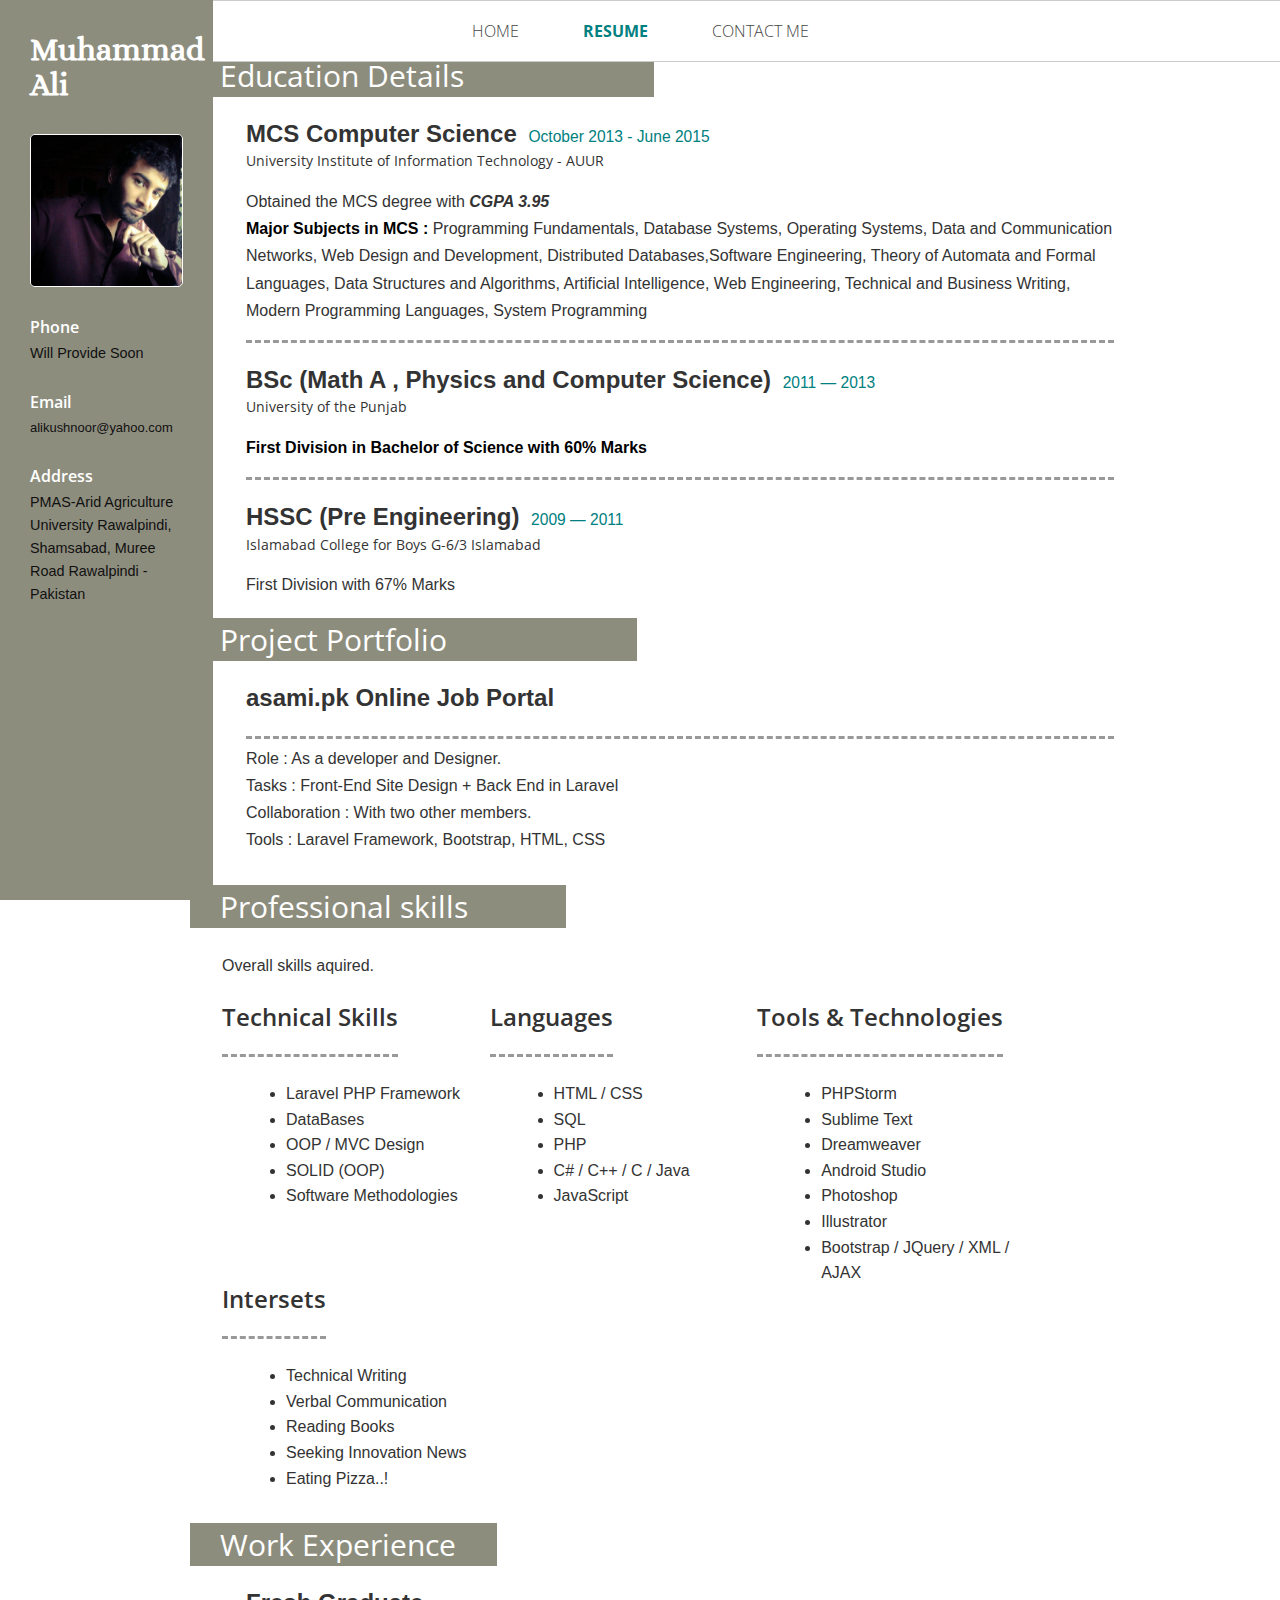
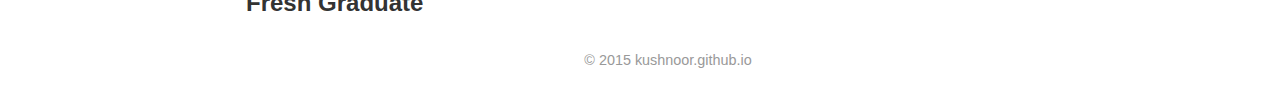
==== resume.html @ 805089d7 "Page Completed" ====
<!DOCTYPE html>
<html lang="en">
<head>
	<meta charset="utf-8">
	<meta name="viewport"    content="width=device-width, initial-scale=1.0">
	<meta name="description" content="Personal portfolio site">
	<meta name="author"      content="Ali Malik Kushnoor">

	<link rel="shortcut icon" href="favicon.ico" type="image/x-icon">
	<link rel="icon" href="favicon.ico" type="image/x-icon">
	
	<title>Kushnoor | Resume </title>

	<link rel="shortcut icon" href="assets/images/gt_favicon.png">
	
	<!-- Bootstrap -->
	<link href="css/bootstrap3.min.css" rel="stylesheet">
	<!-- Icons -->
	<link href="css/font-awesome.min.css" rel="stylesheet">
	<!-- Fonts -->
	<link rel="stylesheet" href="http://fonts.googleapis.com/css?family=Alice|Open+Sans:400,300,700">
	<!-- Custom styles -->
	<link rel="stylesheet" href="css/styles.css">

	<link href="css/dashboard.css" rel="stylesheet">

	<link href="css/cv.css" rel="stylesheet"/>


	<!--[if lt IE 9]> <script src="js/html5shiv.js"></script> <![endif]-->
</head>
<body class="home">

<header id="header">

	<nav class="navbar navbar-default navbar-sticky">
		<div class="container-fluid">
			
			<div class="navbar-header">
				<button type="button" class="navbar-toggle" data-toggle="collapse" data-target="#bs-example-navbar-collapse-1"> <span class="sr-only">Toggle navigation</span> <span class="icon-bar"></span> <span class="icon-bar"></span> <span class="icon-bar"></span> </button>
			</div>
			
			<div class="navbar-collapse collapse">
				
				<ul class="nav navbar-nav">
					<li><a href="index.html">Home</a></li>
					<li class="active"><a href="resume.html">Resume</a></li>
					<li><a href="mailto:alikushnoor@yahoo.com">Contact Me</a></li>
				</ul>
			
			</div><!--/.nav-collapse -->			
		</div>	
	</nav>
</header>

<main id="main">

	<div class="container">

		<div class="row resumetop">

			<!-- cv content -->
			<div class="col-sm-3 col-md-2 sidebar">
			<div class="sidebar_top">
				<h1>Muhammad Ali</h1> 
				<img src="images/alied.jpeg" alt=""/>
			</div>
			<div class="details">
				<h3>Phone</h3>
				<p> Will Provide Soon </p>  	 
				<h3>Email</h3>
				<p><a href="mailto:alikushnoor@yahoo.com">alikushnoor@yahoo.com</a></p>
				<address>
				<h3>Address</h3>
				<p>PMAS-Arid Agriculture University Rawalpindi, Shamsabad, Muree Road Rawalpindi - Pakistan</p>
				</address>
			</div>
			<div class="clearfix"></div>
		</div>
		
			<div class="col-sm-9 col-sm-offset-3 col-md-10 col-md-offset-1 main">
				 <div class="content">
				 
					<div class="education">
						 <h3 class="clr1">Education Details</h3>
						 <div class="education_details">
							 <h4>MCS Computer Science <span>October 2013 - June 2015 </span></h4>
							 <h6>University Institute of Information Technology - AUUR</h6>
							 <p><span>Obtained the MCS degree with <span id="gpa">CGPA 3.95</span></span></p>
							 <p class="cmpny1"><span>Major Subjects in MCS :</span> 
							 Programming Fundamentals, Database Systems, Operating Systems, Data and Communication Networks, Web Design and Development, Distributed Databases,Software Engineering, Theory of Automata and Formal Languages, Data Structures and Algorithms, Artificial Intelligence, Web Engineering, Technical and Business Writing, Modern Programming Languages, System Programming</p>
						 </div>
						 <div class="education_details">
							 <h4>BSc (Math A , Physics and Computer Science) <span>2011 — 2013</span></h4>
							 <h6>University of the Punjab</h6>
							 <p class="cmpny1"><span>First Division in Bachelor of Science with 60% Marks</span></p>
						 </div>
						 <div class="education_details">
							 <h4>HSSC (Pre Engineering) <span>2009 — 2011</span></h4>
							 <h6>Islamabad College for Boys G-6/3 Islamabad</h6>
							 <p><span>First Division with 67% Marks</span></p>
						 </div>
					 </div>

					<div class="education">
						<h3 class="clr1">Project Portfolio</h3>
						<div class="education_details">
							<h4 class="cmpny1">asami.pk Online Job Portal</h4>
								<p>Role : As a developer and Designer.</p>
								<p>Tasks : Front-End Site Design + Back End in Laravel</p>
								<p>Collaboration : With two other members.</p>
							 	<p>Tools : Laravel Framework, Bootstrap, HTML, CSS</p>
						</div>
					</div>

					 <div class="skills">
						 <h3 class="clr1">Professional skills</h3>
						 <div class="skill_info">
						 <p>Overall skills aquired.</p>
						 </div>
						 <div class="skill_list">
							 <div class="skill1">
								 <h4 class="cmpny1">Technical Skills</h4>
								 <ul>			 
									<li>Laravel PHP Framework</li>
									<li>DataBases</li>
									<li>OOP / MVC Design</li>
									<li>SOLID (OOP)</li>
									<li>Software Methodologies</li>
								 </ul>
							 </div>
							 <div class="skill1">
								 <h4 class="cmpny1">Languages</h4>
								 <ul>					 
									<li>HTML / CSS</li>
									<li>SQL</li>
									<li>PHP</li>
									<li>C# / C++ / C / Java</li>
									<li>JavaScript</li>
								 </ul>
							 </div>
							 <div class="skill1">
								 <h4 class="cmpny1">Tools &amp; Technologies</h4>
								 <ul>				 
									<li>PHPStorm</li>
									<li>Sublime Text</li>
									<li>Dreamweaver</li>
									<li>Android Studio</li>
									<li>Photoshop</li>
									<li>Illustrator</li>
									<li>Bootstrap / JQuery / XML / AJAX</li>

								 </ul>
							 </div>
							 <div class="skill1">
								 <h4 class="cmpny1">Intersets</h4>
								 <ul>					 
									<li>Technical Writing</li>
									<li>Verbal Communication</li>
									<li>Reading Books</li>
									<li>Seeking Innovation News</li>
									<li>Eating Pizza..!</li
								 </ul>
							 </div>
							 <div class="clearfix"></div>
						 </div>
					 </div>

					<div class="company">
						<h3 class="clr1">Work Experience</h3>
						<div class="company_details">
						 <h4>Fresh Graduate</h4>
						 <!-- <div class="company_details">
						 <h4>Comming Soon <span>Present</span></h4>
						 <h6>PHP Developer</h6>
						 <p class="cmpny1"> Duis quis nibh leo</p>
							</div> -->
						</div>
					</div>

					 <div class="text-center copywrite">
						 <p>© 2015 kushnoor.github.io </p>
					 </div>
				 </div>
			</div>
			<!-- cv content -->
		</div>
	</div>	<!-- /container -->
	
</main>

<script src="js/jquery.min.js"></script>
<script src="js/bootstrap3.min.js"></script>
<script src="js/template.js"></script>
</body>
</html>
---- css/styles.css ----
html {
  font-size: 100%;
}
body {
  font-size: 15px;
  font-size: 0.9375rem;
  font-family: "Open sans", Helvetica, Arial, sans-serif;
  color: #666666;
  padding: 0;
}
.topspace {
  margin-top: 40px;
}
.resumetop{
  margin-top:-80px;
}
/*********************************************************************


                            Navigation in header


**********************************************************************/
.navbar {
  border-width: 1px 0;
  -webkit-border-radius: 0;
  -webkit-background-clip: padding-box;
  -moz-border-radius: 0;
  -moz-background-clip: padding;
  border-radius: 0;
  background-clip: padding-box;
  width: 100%;
}
.navbar.stick {
  position: fixed;
  top: 0;
  left: 0;
  opacity: .85;
}
.navbar-collapse {
  -webkit-border-radius: 0;
  -webkit-background-clip: padding-box;
  -moz-border-radius: 0;
  -moz-background-clip: padding;
  border-radius: 0;
  background-clip: padding-box;
  font-family: "Open sans", Helvetica, Arial, sans-serif;
  font-weight: 300;
  text-transform: uppercase;
}
.navbar-collapse .navbar-nav {
  float: none;
  margin: 0 auto;
  text-align: center;
}
.navbar-collapse .navbar-nav > li {
  float: none;
  display: inline-block;
}
.navbar-collapse .navbar-nav > li > a {
  padding: 20px 30px;
}
.dropdown ul.dropdown-menu {
  top: 85%;
  text-align: left;
}
.dropdown ul.dropdown-menu > li > a {
  padding: 5px 30px;
}
.navbar-default {
  background-color: #ffffff;
  border-color: #cccccc;
}
.navbar-default .navbar-nav > li > a {
  color: #454545;
}
.navbar-default .navbar-nav > li > a:hover,
.navbar-default .navbar-nav > li > a:focus {
  color: #000000;
  background-color: #ffffff;
}
/*changed here nav color of active*/
.navbar-default .navbar-nav > .active > a,
.navbar-default .navbar-nav > .active > a:hover,
.navbar-default .navbar-nav > .active > a:focus {
  color: #008080;
  font-weight: bold;
  background-color: #ffffff;
}
.navbar-default .dropdown ul.dropdown-menu > li > a {
  color: #454545;
}
.navbar-default .dropdown ul.dropdown-menu > li > a:hover {
  background-color: #eeeeee;
  color: #000000;
}
.navbar-default .navbar-toggle {
  border-color: #666666;
}
.navbar-default .navbar-toggle:hover,
.navbar-default .navbar-toggle:focus {
  background-color: #ffffff;
}
.navbar-default .navbar-toggle .icon-bar {
  background-color: #333333;
}
.navbar-default .navbar-collapse,
.navbar-default .navbar-form {
  border-color: #cccccc;
}
.navbar-default .navbar-nav > .open > a,
.navbar-default .navbar-nav > .open > a:hover,
.navbar-default .navbar-nav > .open > a:focus {
  background-color: #ffffff;
  color: #000000;
}
/****************************************************************************************


                                     Sidebar special Nav


*****************************************************************************************/
.nav-side {
  font-size: 24px;
  font-size: 1.5rem;
  font-weight: 300;
  margin-top: -0.37em;
}
.nav-side > li > a {
  padding-top: 5px;
  padding-bottom: 5px;
  color: #f392b4;
}
.nav-side > li > a:hover {
  color: #bd1550;
  background: none;
}
.nav-side > li.active > a {
  color: #bd1550;
}
/*********************************************************************


                                TYPOGRAPHY


**********************************************************************/
p {
  line-height: 1.6em;
  margin: 0 0 30px 0;
}
ul,
ol {
  line-height: 1.6em;
  margin: 0 0 30px 0;
}
blockquote {
  padding: 10px 20px;
  margin: 0 0 30px;
  border-left: 5px solid #eee;
}
h1,
h2,
h3,
h4,
h5,
h6,
.h1,
.h2,
.h3,
.h4,
.h5,
.h6 {
  font-family: "Open sans", Helvetica, Arial, sans-serif;
  font-weight: 400;
  color: #333333;
}
h1 {
  font-size: 40px;
  font-size: 2.5rem;
}
h2 {
  font-size: 36px;
  font-size: 2.25rem;
}
h3 {
  font-size: 30px;
  font-size: 1.875rem;
}
h4 {
  font-size: 24px;
  font-size: 1.5rem;
}
h5 {
  font-size: 20px;
  font-size: 1.25rem;
}
a {
  color: #bd1550;
}
a:hover {
  color: #e93675;
}
.lead {
  font-weight: 300;
  font-size: 21px;
  font-size: 1.3125rem;
  color: #008080;
}
.text-msg {
  line-height: 1.7em;
  color: #b3b3b3;
  font-weight: 300;
  text-transform: capitalize;
  margin-top: -0.23em;
}
.size-auto,
.size-full,
.size-large,
.size-medium,
.size-thumbnail {
  max-width: 100%;
  height: auto;
}
/*********************************************************************


                                HEADER


**********************************************************************/
#head {
  background: #f4f4f4 url(../images/bg_head.jpg) repeat scroll top center;
  background-size: cover;
  color: #7C7C7C;
  padding: 30px 0 35px 0;
}
#head img.img-circle {
  display: block;
  width: 140px;
  height: 140px;
  overflow: hidden;
  border: 9px solid rgba(255, 255, 255, 0.2);
  margin: 0 auto;
}
#head .title {
  font-family: Alice, Georgia, serif;
  font-size: 49px;
  font-size: 3.0625rem;
  color: #1b242f;
}
#head .title a {
  text-decoration: none;
  color: #333333;
}
#head .tagline {
  display: block;
  font-size: 14px;
  font-size: 0.875rem;
  line-height: 1.2em;
  color: #111111;
  margin: 5px 0 0;
}
#head .tagline b {
  font-weight: normal;
}
#head .tagline a {
  color: #5E5E5E;
}
.home #head {
  padding: 90px 0;
}
.home #head .title {
  font-size: 49px;
  font-size: 3.0625rem;
}
.home #head .tagline {
  font-size: 16px;
  font-size: 1rem;
  margin: 15px 0 0;
}
/*********************************************************************


                                CONTENT


**********************************************************************/
img {
  max-width: 100%;
}
.btn {
  font-size: 12px;
  font-size: 0.75rem;
  text-decoration: none;
  text-transform: uppercase;
  font-family: "Helvetica Neue", Helvetica, Arial, sans-serif;
  color: #333;
  -webkit-border-radius: 0px;
  -webkit-background-clip: padding-box;
  -moz-border-radius: 0px;
  -moz-background-clip: padding;
  border-radius: 0px;
  background-clip: padding-box;
  -webkit-transition-property: all;
  -moz-transition-property: all;
  -o-transition-property: all;
  -ms-transition-property: all;
  transition-property: all;
  -webkit-transition-duration: 0.2s;
  -moz-transition-duration: 0.2s;
  -o-transition-duration: 0.2s;
  transition-duration: 0.2s;
  border: 0 none;
  padding: 12px 35px;
  text-shadow: 0 1px 0px #780d33;
}
.btn-primary {
  color: #fff;
  background-color: #bd1550;
}
.btn-primary:hover,
.btn-primary:focus,
.btn-primary:active,
.btn-primary.active {
  color: #fff;
  background-color: #e61f65;
}
.btn-action {
  font-weight: bold;
  background: transparent!important;
  border: 1px solid #333;
  text-shadow: none;
}
.btn-action:hover,
.btn-action:focus,
.btn-action:active,
.btn-action.active {
  color: #bd1550;
  border-color: #bd1550;
}
.btn-lg {
  padding: 15px 60px;
  font-size: 12px;
  line-height: 1.33;
  font-weight: bold;
}
.panel-cta {
  box-shadow: 0 0 0 1px #e1e1e1, 0 0 0 3px #fff, 0 0 0 4px #e1e1e1;
  background: #f3f3f3;
  -webkit-border-radius: 0;
  -webkit-background-clip: padding-box;
  -moz-border-radius: 0;
  -moz-background-clip: padding;
  border-radius: 0;
  background-clip: padding-box;
}
.panel-cta p,
.panel-cta h3,
.panel-cta h4,
.panel-cta h5,
.panel-cta h6 {
  margin: 0;
}
.panel-cta .panel-body {
  padding: 35px;
}
/* Section - Featured */
.featured {
  font-size: 13px;
  font-size: 0.8125rem;
}
.featured h3 {
  font-weight: bold;
  font-family: "Helvetica Neue", Helvetica, Arial, sans-serif;
  font-size: 24px;
  font-size: 1.5rem;
  text-transform: uppercase;
  line-height: 1.4em;
  vertical-align: middle;
  margin: 0 0 25px 0;
}

.service .img {
  display: block;
  width: 100%;
  overflow: hidden;
  height: 180px;
  /*margin: 0 0 20px;*/
  position: relative;
  margin-left: 15%;
  margin-top: -15px;
}

/* Section - Recent works */
.thumbnails {
  padding: 0;
}
.thumbnails li {
  margin-bottom: 30px;
}
.thumbnails .details {
  display: block;
  text-align: center;
  font-size: 12px;
  font-size: 0.75rem;
}

.thumbnails .details > span {
  color: #008080;
}

.thumbnail {
  display: block;
  -webkit-border-radius: 0;
  -webkit-background-clip: padding-box;
  -moz-border-radius: 0;
  -moz-background-clip: padding;
  border-radius: 0;
  background-clip: padding-box;
  border: 0 none;
  margin-bottom: 10px;
  padding: 0;
  text-align: center;
  text-decoration: none;
  color: #333;
}
.thumbnail .img {
  display: block;
  width: 100%;
  overflow: hidden;
  height: 180px;
  margin: 0 0 20px;
  position: relative;
}
.thumbnail .title {
  text-transform: uppercase;
  margin: 0 2em;
  display: block;
  text-indent: 0;
}
.thumbnail .cover {
  position: absolute;
  display: block;
  opacity: 0;
  width: 100%;
  height: 180px;
  background-color: rgba(255, 255, 255, 0.8);
  -webkit-transition-property: all;
  -moz-transition-property: all;
  -o-transition-property: all;
  -ms-transition-property: all;
  transition-property: all;
  -webkit-transition-duration: 550ms;
  -moz-transition-duration: 550ms;
  -o-transition-duration: 550ms;
  transition-duration: 550ms;
}
.thumbnail .cover .more {
  position: absolute;
  bottom: 15px;
  right: 0;
  height: 32px;
  line-height: 32px;
  padding: 0 20px;
  -webkit-border-radius: 1px 0 0 1px;
  -webkit-background-clip: padding-box;
  -moz-border-radius: 1px 0 0 1px;
  -moz-background-clip: padding;
  border-radius: 1px 0 0 1px;
  background-clip: padding-box;
  font-size: 12px;
  font-size: 0.75rem;
  text-transform: uppercase;
  text-shadow: 0 1px 0px #780d33;
  background: #bd1550;
  color: white;
}
.thumbnail img {
  width: 100%;
  position: absolute;
  top: 0;
  left: 0;
}
.thumbnail:hover {
  color: #333;
  text-decoration: none;
}
.thumbnail:hover img {
  -webkit-filter: saturate(0%);
}
.thumbnail:hover .cover {
  opacity: 1;
}
/* pagination */
.pagination > li > a {
  color: #808080;
  border: 0 none;
  font-size: 20px;
  font-size: 1.25rem;
  font-family: Georgia, serif;
}
.pagination > li > a:hover {
  color: #000000;
  background: none;
}
.pagination > li.active > a {
  color: #333333;
  background: none;
}
.pagination > li.active > a:hover {
  color: #000000;
  background: none;
}
/*********************************************************************


                                 BLOG


**********************************************************************/
.section-title,
.entry-title {
  display: block;
  width: 100%;
  overflow: hidden;
  margin: 0px 0 25px;
  text-align: center;
  font-weight: 300;
  text-transform: uppercase;
  font-size: 36px;
  font-size: 2.25rem;
  letter-spacing: 1px;
}
.section-title a,
.entry-title a {
  color: #333333;
}
.section-title span,
.entry-title span {
  display: inline-block;
  position: relative;
}
.section-title span:before,
.entry-title span:before,
.section-title span:after,
.entry-title span:after {
  content: "";
  position: absolute;
  height: 4px;
  top: .53em;
  width: 400%;
  border-bottom: 1px solid #ccc;
  border-top: 1px solid #ccc;
}
.section-title span:before,
.entry-title span:before {
  right: 100%;
  margin-right: 45px;
}
.section-title span:after,
.entry-title span:after {
  left: 100%;
  margin-left: 45px;
}
.entry-header .entry-meta {
  text-align: center;
  font-family: Georgia, serif;
  font-size: 18px;
  font-size: 1.125rem;
  font-style: italic;
  font-weight: normal;
  color: #a5a5a5;
  margin: 0 0 15px 0;
}
.entry-header .entry-meta a {
  color: #a5a5a5;
}
.entry-content {
  margin: 0 0 60px 0;
}
.entry-content h2 {
  line-height: 1.2;
  font-size: 30px;
  font-size: 1.875rem;
  padding-top: 20px;
  margin-bottom: 20px;
}
.meta-nav,
.more-link {
  font-family: Georgia, serif;
  font-style: italic;
  font-weight: bold;
  color: #666666;
  text-decoration: none;
}
.meta-nav:hover,
.more-link:hover {
  color: #333333;
  text-decoration: underline;
}
.more-link {
  display: block;
  width: 100%;
  text-align: right;
}
/* Posts navigation */
#nav-below {
  position: fixed;
  top: 48%;
}
#nav-below .meta-nav {
  display: block;
  padding: 27px 7px;
  background: #444;
  color: #fff;
  -webkit-border-radius: 3px;
  -webkit-background-clip: padding-box;
  -moz-border-radius: 3px;
  -moz-background-clip: padding;
  border-radius: 3px;
  background-clip: padding-box;
  font-family: "Open sans", Helvetica, Arial, sans-serif;
  font-style: normal;
  font-weight: normal;
  text-decoration: none;
  opacity: 0.2;
}
#nav-below .meta-nav:hover {
  text-decoration: none;
  color: #333;
}
#nav-below .nav-next {
  position: fixed;
  right: -3px;
}
#nav-below .nav-previous {
  position: fixed;
  left: -3px;
}
#nav-below b {
  display: none;
}
footer.entry-meta {
  border-top: 1px solid #ccc;
  border-bottom: 1px solid #ccc;
  margin: 0 0 35px 0;
  padding: 2px 0;
  color: #888888;
  font-size: 12px;
  font-size: 0.75rem;
}
footer.entry-meta a {
  color: #333333;
}
footer.entry-meta .meta-in {
  border-top: 1px solid #ccc;
  border-bottom: 1px solid #ccc;
  padding: 10px 0;
}
.page-header {
  padding-bottom: 0;
  margin: 0;
  border-bottom: none;
  text-align: left;
}
.page-header .page-title {
  margin-top: 0;
  margin-bottom: 30px;
}
/*********************************************************************


                                COMMENTS


**********************************************************************/
#comments {
  font-size: 13px;
  font-size: 0.8125rem;
}
#comments .comments-title {
  margin: 0 0 5px 0;
}
#comments .leave-comment {
  display: block;
  margin: 0 0 40px 0;
}
#comments ul,
#comments ol {
  margin: 0;
  padding: 0;
}
#comments .comment {
  margin: 0;
  padding: 0;
  list-style: none;
  clear: both;
}
#comments .comments-title {
  text-shadow: none;
  margin-bottom: 0;
}
#comments .avatar {
  float: left;
  width: 70px;
  height: 70px;
  margin-bottom: 30px;
  border: 5px solid #eeeeee;
  -webkit-border-radius: 50%;
  -webkit-background-clip: padding-box;
  -moz-border-radius: 50%;
  -moz-background-clip: padding;
  border-radius: 50%;
  background-clip: padding-box;
}
#comments .children {
  margin: 0 0 0 90px;
}
#comments .comment-meta {
  margin: 0 0 0 90px;
}
#comments .comment-meta a {
  color: #333333;
}
#comments .comment-meta a:hover {
  color: #bd1550;
}
#comments .comment-meta .author {
  margin: 0 20px 0 0;
  font-weight: bold;
}
#comments .comment-meta .date {
  margin: 0 20px 0 0;
}
#comments .comment-meta .date a {
  color: #666666;
}
#comments .comment-meta .reply {
  float: right;
}
#comments .comment-body {
  margin: 0 0 35px 90px;
}
.comment-navigation {
  width: 100%;
  border-top: 1px solid #ccc;
  padding: 2px 0 0 0;
}
.comment-navigation .nav-content {
  border-top: 1px solid #ccc;
  width: 100%;
  padding: 10px 0 0 0;
}
.comment-navigation .nav-previous {
  float: left;
  width: 50%;
}
.comment-navigation .nav-next {
  float: right;
  width: 50%;
  text-align: right;
}
#respond {
  margin: 55px 0 0 0;
}
/*********************************************************************


                                FOOTER


**********************************************************************/
#footer {
  background: #232323;
  padding: 30px 0 0 0;
  font-size: 12px;
  color: #999;
}
#footer a {
  color: #ccc;
}
#footer a:hover {
  color: #fff;
}
#footer h3.widget-title {
  font-size: 15px;
  font-size: 0.9375rem;
  text-transform: uppercase;
  color: #ccc;
  margin: 0 0 20px;
}
#underfooter {
  background: #191919;
  padding: 15px 0;
  color: #777;
  font-size: 12px;
}
#underfooter a {
  color: #aaa;
}
#underfooter a:hover {
  color: #fff;
}
#underfooter p {
  margin: 0;
}
.follow-me-icons {
  font-size: 30px;
}
.follow-me-icons i {
  float: left;
  margin: 0 10px 0 0;
}
/* Max page width
/////////////////////////////////////////////////////////////////////*/
@media (min-width: 1200px) {
  .container {
    max-width: 1080px;
  }
}
---- css/dashboard.css ----
/*
 * Base structure
 */

/* Move down content because we have a fixed navbar that is 50px tall */
body {
  padding-top: 50px;
}


/*
 * Global add-ons
 */

.sub-header {
  padding-bottom: 10px;
  border-bottom: 1px solid #eee;
}

/*
 * Top navigation
 * Hide default border to remove 1px line.
 */
.navbar-fixed-top {
  border: 0;
}

/*
 * Sidebar
 */

/* Hide for mobile, show later */
.sidebar {
  display:block;
}
@media (min-width: 768px) {
  .sidebar {
    position: fixed;
    top: 51px;
    bottom: 0;
    left: 0;
    z-index: 1000;
    display: block;
    padding: 20px;
    overflow-x: hidden;
    overflow-y: auto; /* Scrollable contents if viewport is shorter than content. */
    background-color: #f5f5f5;
  }
}

/* Sidebar navigation */
.nav-sidebar {
  margin-right: -21px; /* 20px padding + 1px border */
  margin-bottom: 20px;
  margin-left: -20px;
}
.nav-sidebar > li > a {
  padding-right: 20px;
  padding-left: 20px;
}
.nav-sidebar > .active > a,
.nav-sidebar > .active > a:hover,
.nav-sidebar > .active > a:focus {
  color: #fff;
  background-color: #428bca;
}


/*
 * Main content
 */

.main {
  padding: 20px;
}
@media (min-width: 768px) {
  .main {
    padding-right: 40px;
    padding-left: 40px;
  }
}
.main .page-header {
  margin-top: 0;
}


/*
 * Placeholder dashboard ideas
 */

.placeholders {
  margin-bottom: 30px;
  text-align: center;
}
.placeholders h4 {
  margin-bottom: 0;
}
.placeholder {
  margin-bottom: 20px;
}
.placeholder img {
  display: inline-block;
  border-radius: 50%;
}
---- css/cv.css ----
h4, h5, h6,
h1, h2, h3 {margin: 0;}
ul, ol {margin: 0; padding:0;}
p {margin: 0;}
html, body{
	font-family: 'Ubantu', sans-serif;
	font-size: 100%;
	background: #ffffff;
}
body a{
	transition:0.5s all;
	-webkit-transition:0.5s all;
	-moz-transition:0.5s all;
	-o-transition:0.5s all;
	-ms-transition:0.5s all;
}	
body {
  padding-top:0px;
}
a:focus {
  outline: thin dotted;
  outline: 0px auto -webkit-focus-ring-color;
  outline-offset: 0px;
  text-decoration:none;
}
/*-- header_top --*/
.sidebar{
  background:#8d8d7e;
  top: 0px;
  padding:2em 30px;
}
.sidebar h1{
	font-size:2.5em;
	font-weight:700;
	margin-bottom:1em;
	color:#fff;
	font-family: 'Alice', sans-serif;
	
}
.sidebar img{
	border:1px solid #fff;
  border-radius: 5px;
	/*padding:1em;*/
	width:100%;
}
.details{
	margin-top:2em;
}
.details h3{
	font-weight:600;
	font-size:1em;
	color:#fff;
}  

.details p{
	color:#101010;
	font-size:0.9em;
	margin:5px 0 2em 0;
}
.details p a{
	color:#101010;
	font-size:0.9em;
}
address h3{
	margin-bottom:5px;
}
address span{
	display:block;
	color:#101010;
	font-size:0.9em;
	line-height:1.5em;
}

.col-md-10{
  width:90%;
}
/*----*/
.main{  
  padding:2em 0;
}
.content{
	margin-right:3em;
}
/*.glyphicon {
  top:1px;
}*/
/*.glyphicon-file:before,.glyphicon-print:before,.glyphicon-envelope:before,.glyphicon-picture:before{
    margin-right: 9px;
  font-size: 14px;
  color: #6ecadc;
}*/
.details_header{
	padding: 0em 1em 0 2em;
}
.details_header ul li{
	display:inline-block;
}
.details_header ul li a{
	padding:0 1em;
	color:#333;
}
.details_header ul li a:hover{
	color:#6ecadc;
}
.company {
	margin:2em 0;
}
.company h3{
  color: #FFF;
  padding: 5px 41px 5px 30px;
  display: inline-block;
}
.skills h3{
  color: #FFF;
  padding: 5px 98px 5px 30px;
  display: inline-block;
}
.company_details,.education_details {
	padding:1.5em 0 0em 3.5em;
}
.company_details h4,.education_details h4{
	color:#333;
	font-weight:600;
	font-size:1.5em;
	margin-bottom:6px;
	font-family: 'Varela Round', sans-serif;
}
.company_details h4 span,.education_details h4 span{
	font-size: 0.65em;
  margin-left: 5px;
  color: #008080;
  font-weight:400;
}
.company_details h6,.education_details h6{
	font-weight:400;
	margin-bottom:1.3em;
	font-size:0.9em;
}
.company_details p,.skill_info p,.education_details p{
	color:#333;
	font-weight:300;
	line-height:1.7em;
}
.cmpny1{
	border-bottom:3px dashed #999;
	padding-bottom:1em;
}
.cmpny1 > span{
  color :#000000;
  font-weight: bold;
}
#gpa{
  font-style: italic;
  font-weight: bold;
}
.skills{
	margin:2em 0;
}
.skill_info {
	padding:1.5em 0 0 2em;
}
.skill_list{
	padding:1.5em 0 0 2em;
}
.skill1,.skill2{
	 float:left;
	 width:30%;
}
.skill1 h4,.skill2 h4{
	color:#333;
	font-weight:600;
	margin-bottom:1em;
	display:inline-block;
}
.skill1 ul,.skill2 ul{
	padding-left:4em;
}
.skill1 ul li,.skill2 ul li{
	color:#333;
}
.education  h3{
  background: #999;
  color: #FFF;
  padding: 5px 190px 5px 30px;
  display: inline-block;
  margin-top:20px;
}
h3.clr1{
	background:#8d8d7e;
}
h3.clr2{
	background:#e9a820;
}
h3.clr3{
	background:#3eb991;
}
.copywrite{
	padding-left:2em;
	margin-top:1em;
}
.copywrite p{
	color:#999;
	font-size:0.9em;
}
.copywrite p a{
	color:#999;
}
.copywrite p a:hover{
	color:#6ecadc;
}
.contact-grid form{
	padding:2em 0 0 2em;
}
.contact-grid input[type="text"], .contact-grid textarea {
  width: 80%;
  padding: 0.7em;
  margin: 0.5em 0;
  background: none;
  outline: none;
  border: 1px solid #A09F9F;
  font-size: 1em;
  color: #A09F9F;
  -webkit-appearance: none;
}
.send input[type="submit"] {
  width: 14%;
  font-size: 1.1em;
  background:#e9a820;
  padding: 0.4em 0.8em;
  text-align: center;
  color: #fff;
  border: none;
  outline: none;
  -webkit-appearance: none;
}
.send input[type="submit"]:hover {
  background: #6ecadc;
}
.contact-grid textarea {
  resize: none;
}
.map{
	padding:2em 0 0 2em;
}
.map iframe {
  width: 100%;
  height: 350px;
  border: none;
}
/*--responsive--*/
@media (max-width: 1366px){
.sidebar h1 {
  font-size: 2em;
}
}
@media (max-width: 1024px){
.sidebar {
  padding: 2em 17px;
  width:20%;
}
.sidebar h1 {
  font-size: 1.6em;
}
.main {
  margin-left: 19.666667%;
  width: 80%;
}
}
@media (max-width: 768px){
.sidebar {
  width: 22%;
}
.main {
  margin-left: 21.666667%;
  width: 78%;
}
.sidebar h1 {
  font-size: 1.4em;
}
.sidebar img {
  padding: 0.5em;
  width: 89%;
}
.details_header {
  padding: 0em 1em 0 1em;
}
.details_header ul li a {
  padding: 0 1em;
  font-size: 0.9em;
}
.company h3,.skills h3,.education h3{
  font-size: 1.2em;
}
.company_details h4, .education_details h4 {
  font-size: 1.1em;
}
.company_details h6, .education_details h6 {
  font-size: 0.8em;
}
.company_details p, .skill_info p, .education_details p {
  font-size: 0.8em;
}
.cmpny1 {
  padding-bottom: 1.5em;
}
.skill1, .skill2 {
  float: left;
  width: 50%;
}
.skill1 ul li,.skill2 ul li{
	font-size:0.85em;
}
.skill1 h4, .skill2 h4 {
  font-size: 1em;
}
.skill_list {
  padding: 0.7em 0 0 2em;
}
.details p {
  font-size: 0.75em;
}
address span {
  font-size: 0.8em;
}
.contact-grid input[type="text"], .contact-grid textarea {
  width: 100%;
  font-size: 0.8em;
}
.send input[type="submit"] {
  width: 20%;
  font-size:0.85em;
}
}
@media (max-width: 736px){
.sidebar {
  width: 100%;
}
.main {
  margin-left: 0;
  width: 100%;
}
.sidebar_top{
	width:30%;
	float:left;
	margin-right:5%;
}
.details{
	width:30%;
	float:right;
}
}
@media (max-width: 640px){
.sidebar {
  width: 100%;
}
.main {
  margin-left: 0;
  width: 100%;
}
.sidebar_top{
	width:30%;
	float:left;
	margin-right:5%;
}
.details{
	width:30%;
	float:right;
}
.sidebar img{
	width:100%;
}
.details p {
  font-size: 0.9em;
  margin: 5px 0 1em 0;
}
.details h3 {
  font-size: 0.9em;
}
}
@media (max-width: 600px){
address {
  margin-bottom:0px;
}
.sidebar_top {
  width: 32%;
}
.sidebar img {
  width: 85%;
}
}
@media (max-width: 568px){
.details_header ul li a {
  padding: 0 0.5em;
  font-size: 0.9em;
}
}
@media (max-width: 480px){
.content {
  margin-right: 2em;
}
/*.glyphicon-save:before, .glyphicon-print:before, .glyphicon-envelope:before, .glyphicon-picture:before {
  margin-right: 6px;
  font-size: 12px;
}*/
.details_header ul li a {
  padding: 0 0.5em;
  font-size: 0.85em;
}
.details {
  width: 36%;
}
.sidebar h1 {
  font-size: 1.3em;
}
.sidebar_top {
  width: 38%;
}
address {
  margin-bottom: 0px;
}
.copywrite{
	padding-left:1em;
}
.map iframe {
  height: 246px;
}
}
@media (max-width: 414px){
.sidebar_top {
  width: 45%;
}
.sidebar img {
  width: 91%;
}
.details {
  width: 42%;
}
.details_header {
  padding: 0em 0em 0 1em;
}
.details_header ul li a {
  padding: 0 0.3em;
  font-size: 0.75em;
}
.skill1 ul, .skill2 ul {
  padding-left: 3em;
}
}
@media (max-width: 384px){
.sidebar h1 {
  font-size: 1.2em;
}
.details {
  width: 45%;
}
.details_header ul {
  text-align: center;
}
.details_header ul li a {
  padding: 0 1em;
  font-size: 0.75em;
}
.main {
  padding: 1em 0 2em 0;
}
.company_details, .education_details,.skill_info  {
  padding: 1em 0 0em 1em;
}
.company h3 {
  padding: 5px 41px 5px 16px;
}
.company_details h4, .education_details h4 {
  font-size: 0.9em;
}
.company_details h6, .education_details h6 {
  font-size: 0.6em;
}
.company {
  margin: 1em 0;
}
.skills {
  margin: 1em 0;
}
.company h3, .skills h3, .education h3 {
  font-size: 1em;
}
.skills h3 {
  padding: 5px 98px 5px 16px;
}
.skill1 ul, .skill2 ul {
  padding-left: 2em;
}
.skill1 ul li, .skill2 ul li {
  font-size: 0.75em;
}
.skill_list {
  padding: 0.5em 0 0 1.5em;
}
.education h3 {
  padding: 5px 190px 5px 16px;
}
.copywrite p{
	font-size:0.7em;
}
}
@media (max-width: 375px){
.sidebar h1 {
  font-size: 1em;
}
.sidebar img {
  width: 70%;
}
.details h3 {
  font-size: 0.8em;
}
.details p {
  font-size: 0.75em;
  margin: 5px 0 0.5em 0;
}
address span {
  font-size: 0.7em;
}
.sidebar {
  padding: 1.5em 17px 1em 17px;
}
.details_header {
  padding: 0em 0em 0 1em;
  text-align: center;
}
.details_header ul li a {
  line-height: 2em;
}
}
@media (max-width: 320px){
.sidebar_top {
  width: 50%;
}
.sidebar img {
  width: 80%;
}
.details h3 {
  font-size: 0.7em;
}
.content {
  margin-right: 1em;
}
.details_header ul li a {
  padding: 0 0.5em;
  font-size: 0.75em;
}
.skill1 h4, .skill2 h4 {
  font-size: 0.85em;
}
.skill1 ul, .skill2 ul {
  padding-left: 1.5em;
}
}
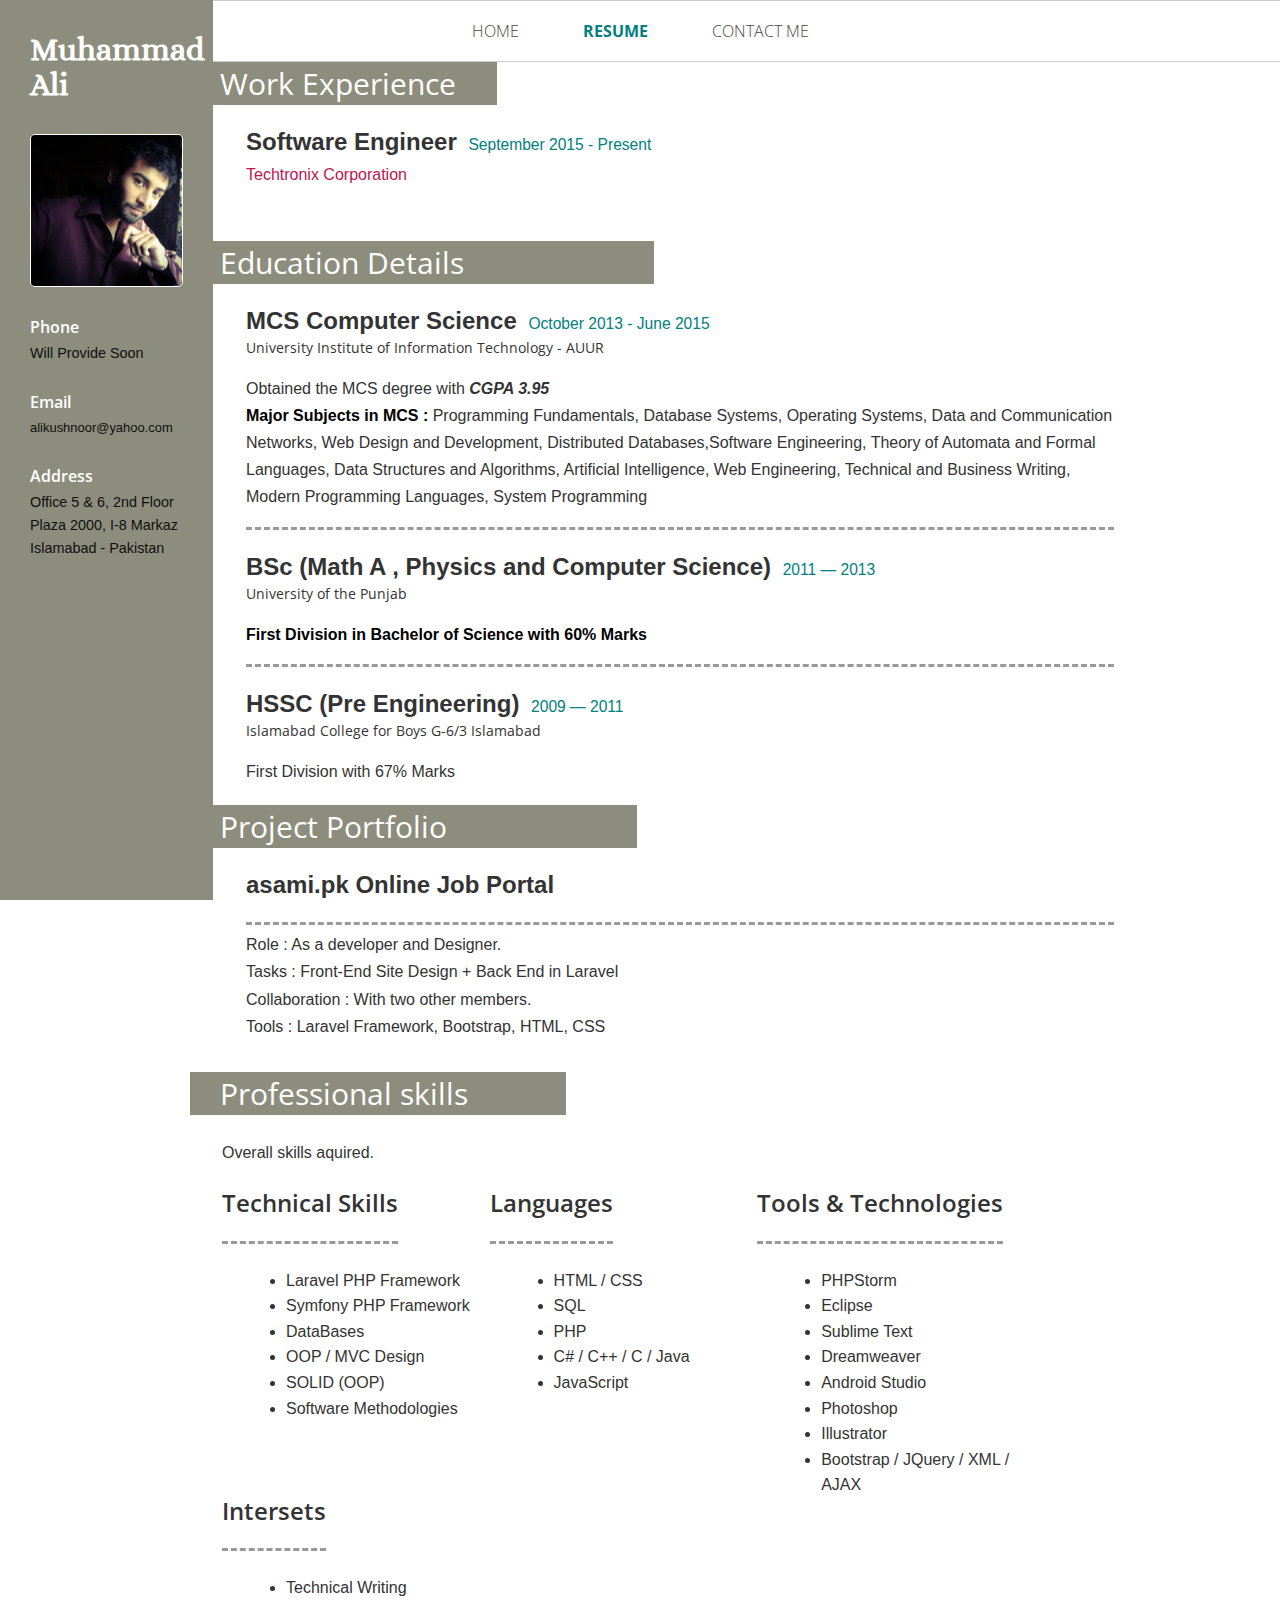
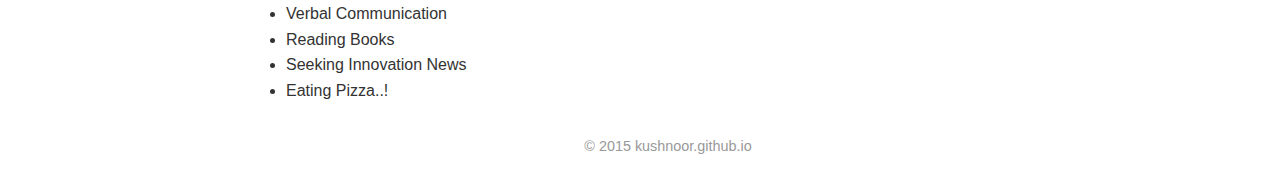
==== commit 3f3508a7: "updates" ====
--- a/resume.html
+++ b/resume.html
@@ -72,7 +72,7 @@
 				<p><a href="mailto:alikushnoor@yahoo.com">alikushnoor@yahoo.com</a></p>
 				<address>
 				<h3>Address</h3>
-				<p>PMAS-Arid Agriculture University Rawalpindi, Shamsabad, Muree Road Rawalpindi - Pakistan</p>
+				<p>Office 5 &amp; 6, 2nd Floor Plaza 2000, I-8 Markaz Islamabad - Pakistan</p>
 				</address>
 			</div>
 			<div class="clearfix"></div>
@@ -80,6 +80,14 @@
 		
 			<div class="col-sm-9 col-sm-offset-3 col-md-10 col-md-offset-1 main">
 				 <div class="content">
+
+					<div class="company">
+						<h3 id="worktop" class="clr1">Work Experience</h3>
+						<div class="company_details">
+						 <h4>Software Engineer <span>September 2015 - Present</span></h4>
+						 <p> <a href="http://www.techtronixcorp.com/" target="_blank">Techtronix Corporation</a></p>
+						</div>
+					</div>
 				 
 					<div class="education">
 						 <h3 class="clr1">Education Details</h3>
@@ -123,6 +131,7 @@
 								 <h4 class="cmpny1">Technical Skills</h4>
 								 <ul>			 
 									<li>Laravel PHP Framework</li>
+									<li>Symfony PHP Framework</li>
 									<li>DataBases</li>
 									<li>OOP / MVC Design</li>
 									<li>SOLID (OOP)</li>
@@ -143,6 +152,7 @@
 								 <h4 class="cmpny1">Tools &amp; Technologies</h4>
 								 <ul>				 
 									<li>PHPStorm</li>
+									<li>Eclipse</li>
 									<li>Sublime Text</li>
 									<li>Dreamweaver</li>
 									<li>Android Studio</li>
@@ -166,17 +176,18 @@
 						 </div>
 					 </div>
 
-					<div class="company">
+					<!-- <div class="company">
 						<h3 class="clr1">Work Experience</h3>
 						<div class="company_details">
-						 <h4>Fresh Graduate</h4>
-						 <!-- <div class="company_details">
+						 <h4>Software Engineer</h4>
+						 <p>Techtronix Corporation</p>
+						 <div class="company_details">
 						 <h4>Comming Soon <span>Present</span></h4>
 						 <h6>PHP Developer</h6>
 						 <p class="cmpny1"> Duis quis nibh leo</p>
-							</div> -->
+							</div>
 						</div>
-					</div>
+					</div> -->
 
 					 <div class="text-center copywrite">
 						 <p>© 2015 kushnoor.github.io </p>
--- a/css/cv.css
+++ b/css/cv.css
@@ -125,6 +125,9 @@
 	margin-bottom:6px;
 	font-family: 'Varela Round', sans-serif;
 }
+#worktop{
+  margin-top: -4px;
+}
 .company_details h4 span,.education_details h4 span{
 	font-size: 0.65em;
   margin-left: 5px;
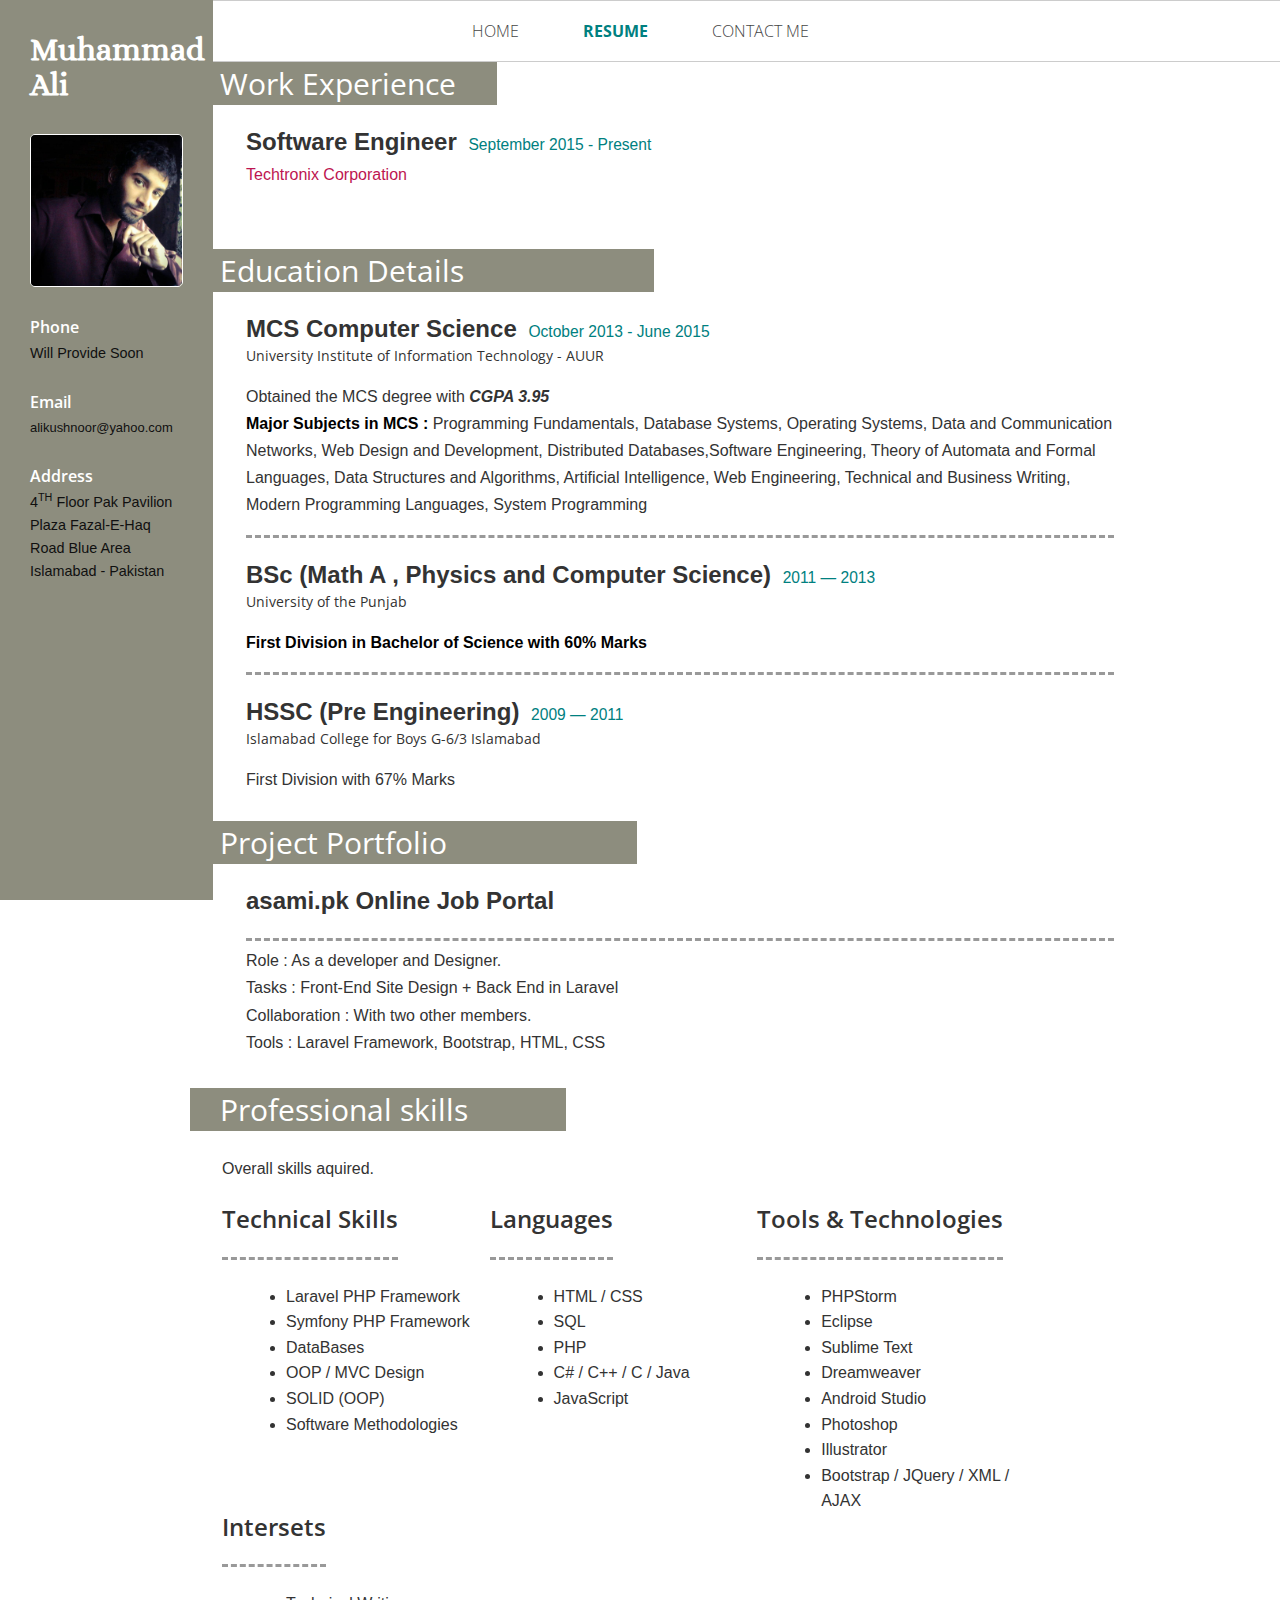
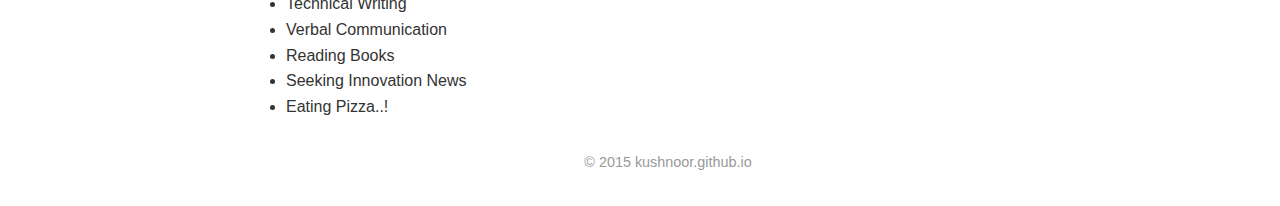
==== commit e51dbdba: "Updated resume.html" ====
--- a/resume.html
+++ b/resume.html
@@ -72,7 +72,7 @@
 				<p><a href="mailto:alikushnoor@yahoo.com">alikushnoor@yahoo.com</a></p>
 				<address>
 				<h3>Address</h3>
-				<p>Office 5 &amp; 6, 2nd Floor Plaza 2000, I-8 Markaz Islamabad - Pakistan</p>
+				<p>4<sup>TH</sup> Floor Pak Pavilion Plaza Fazal-E-Haq Road Blue Area Islamabad - Pakistan</p>
 				</address>
 			</div>
 			<div class="clearfix"></div>
--- a/css/cv.css
+++ b/css/cv.css
@@ -186,7 +186,7 @@
   color: #FFF;
   padding: 5px 190px 5px 30px;
   display: inline-block;
-  margin-top:20px;
+  margin-top:28px;
 }
 h3.clr1{
 	background:#8d8d7e;
@@ -557,4 +557,4 @@
 .skill1 ul, .skill2 ul {
   padding-left: 1.5em;
 }
-}+}
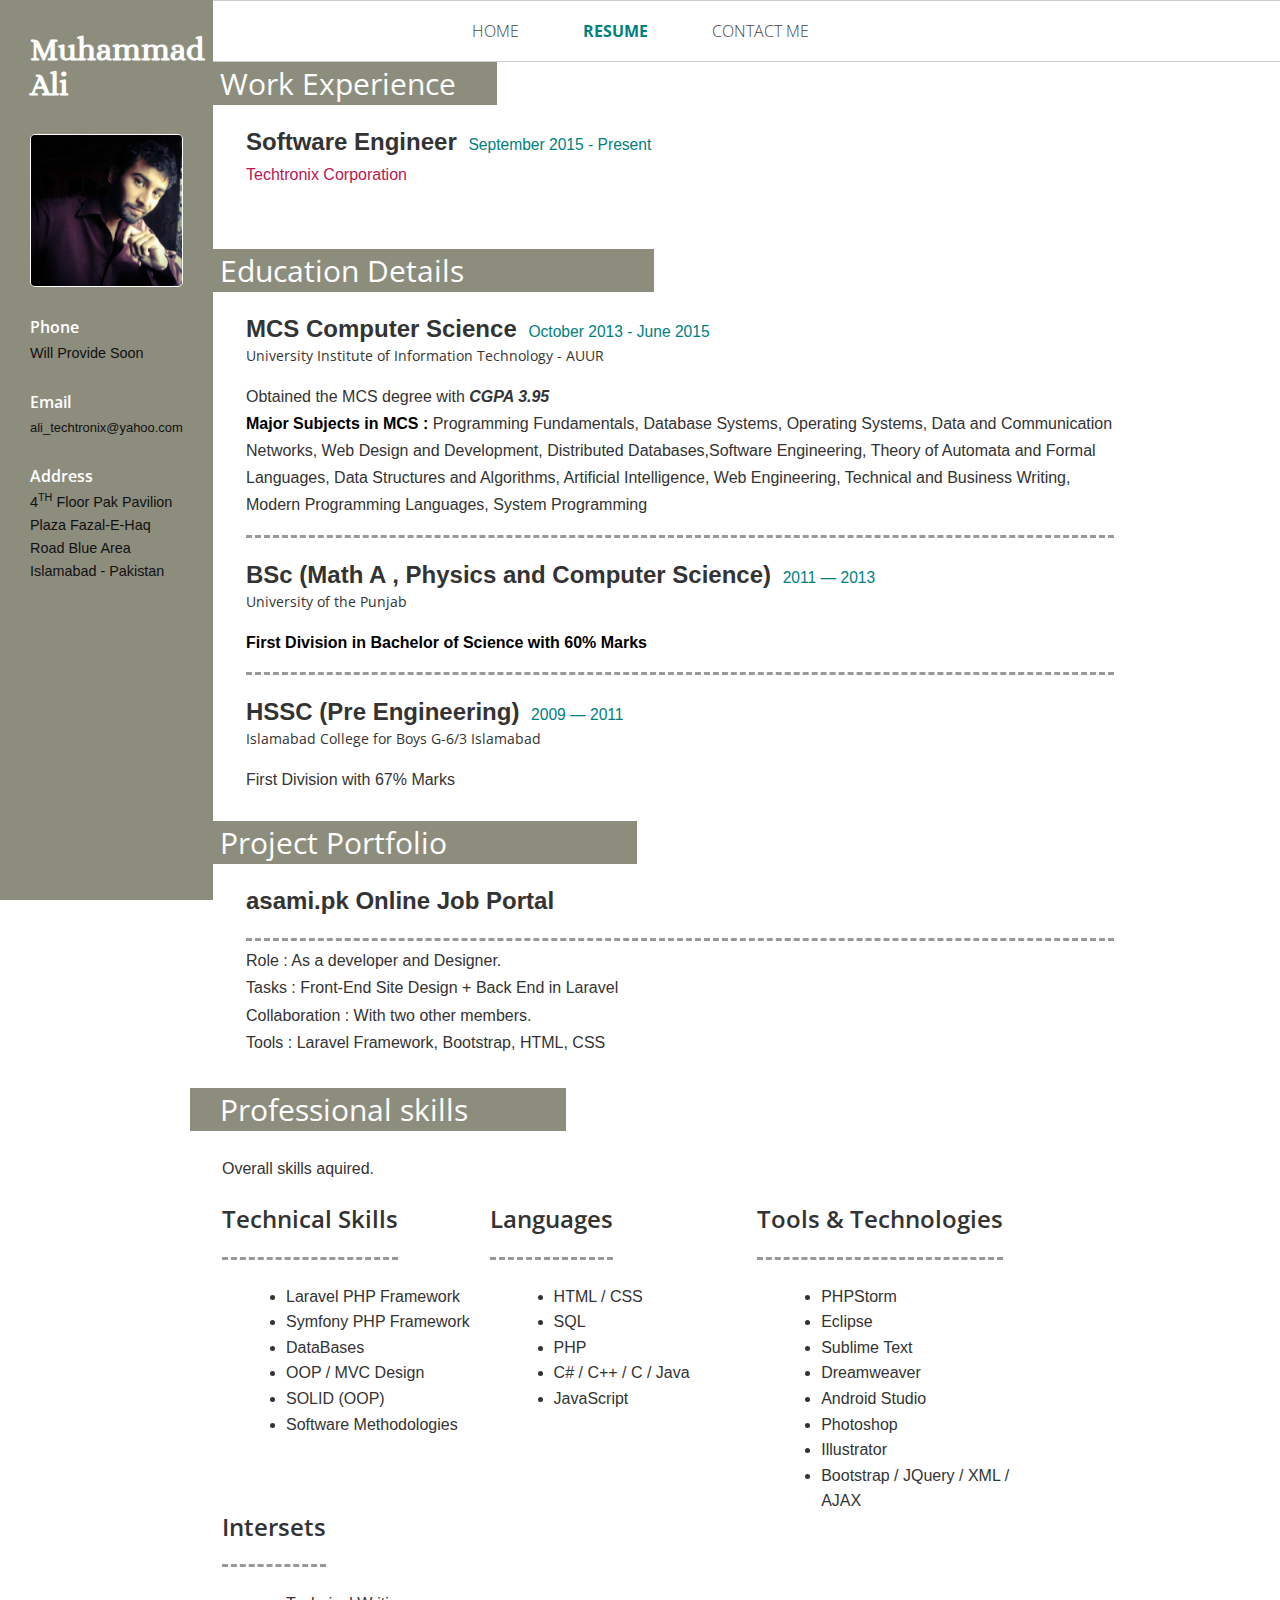
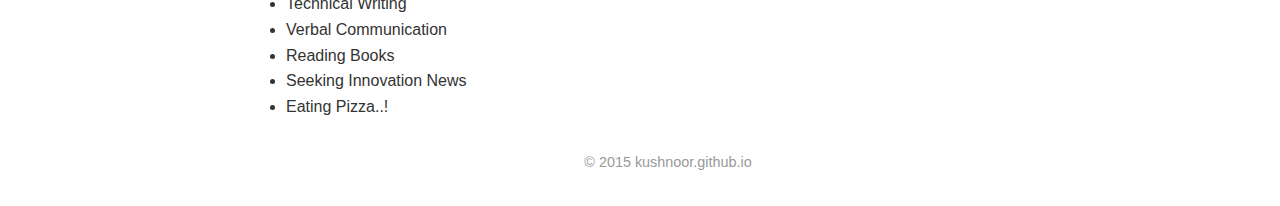
==== commit 87906787: "Update resume.html" ====
--- a/resume.html
+++ b/resume.html
@@ -45,7 +45,7 @@
 				<ul class="nav navbar-nav">
 					<li><a href="index.html">Home</a></li>
 					<li class="active"><a href="resume.html">Resume</a></li>
-					<li><a href="mailto:alikushnoor@yahoo.com">Contact Me</a></li>
+					<li><a href="mailto:ali_techtronix@yahoo.com">Contact Me</a></li>
 				</ul>
 			
 			</div><!--/.nav-collapse -->			
@@ -69,7 +69,7 @@
 				<h3>Phone</h3>
 				<p> Will Provide Soon </p>  	 
 				<h3>Email</h3>
-				<p><a href="mailto:alikushnoor@yahoo.com">alikushnoor@yahoo.com</a></p>
+				<p><a href="mailto:ali_techtronix@yahoo.com">ali_techtronix@yahoo.com</a></p>
 				<address>
 				<h3>Address</h3>
 				<p>4<sup>TH</sup> Floor Pak Pavilion Plaza Fazal-E-Haq Road Blue Area Islamabad - Pakistan</p>
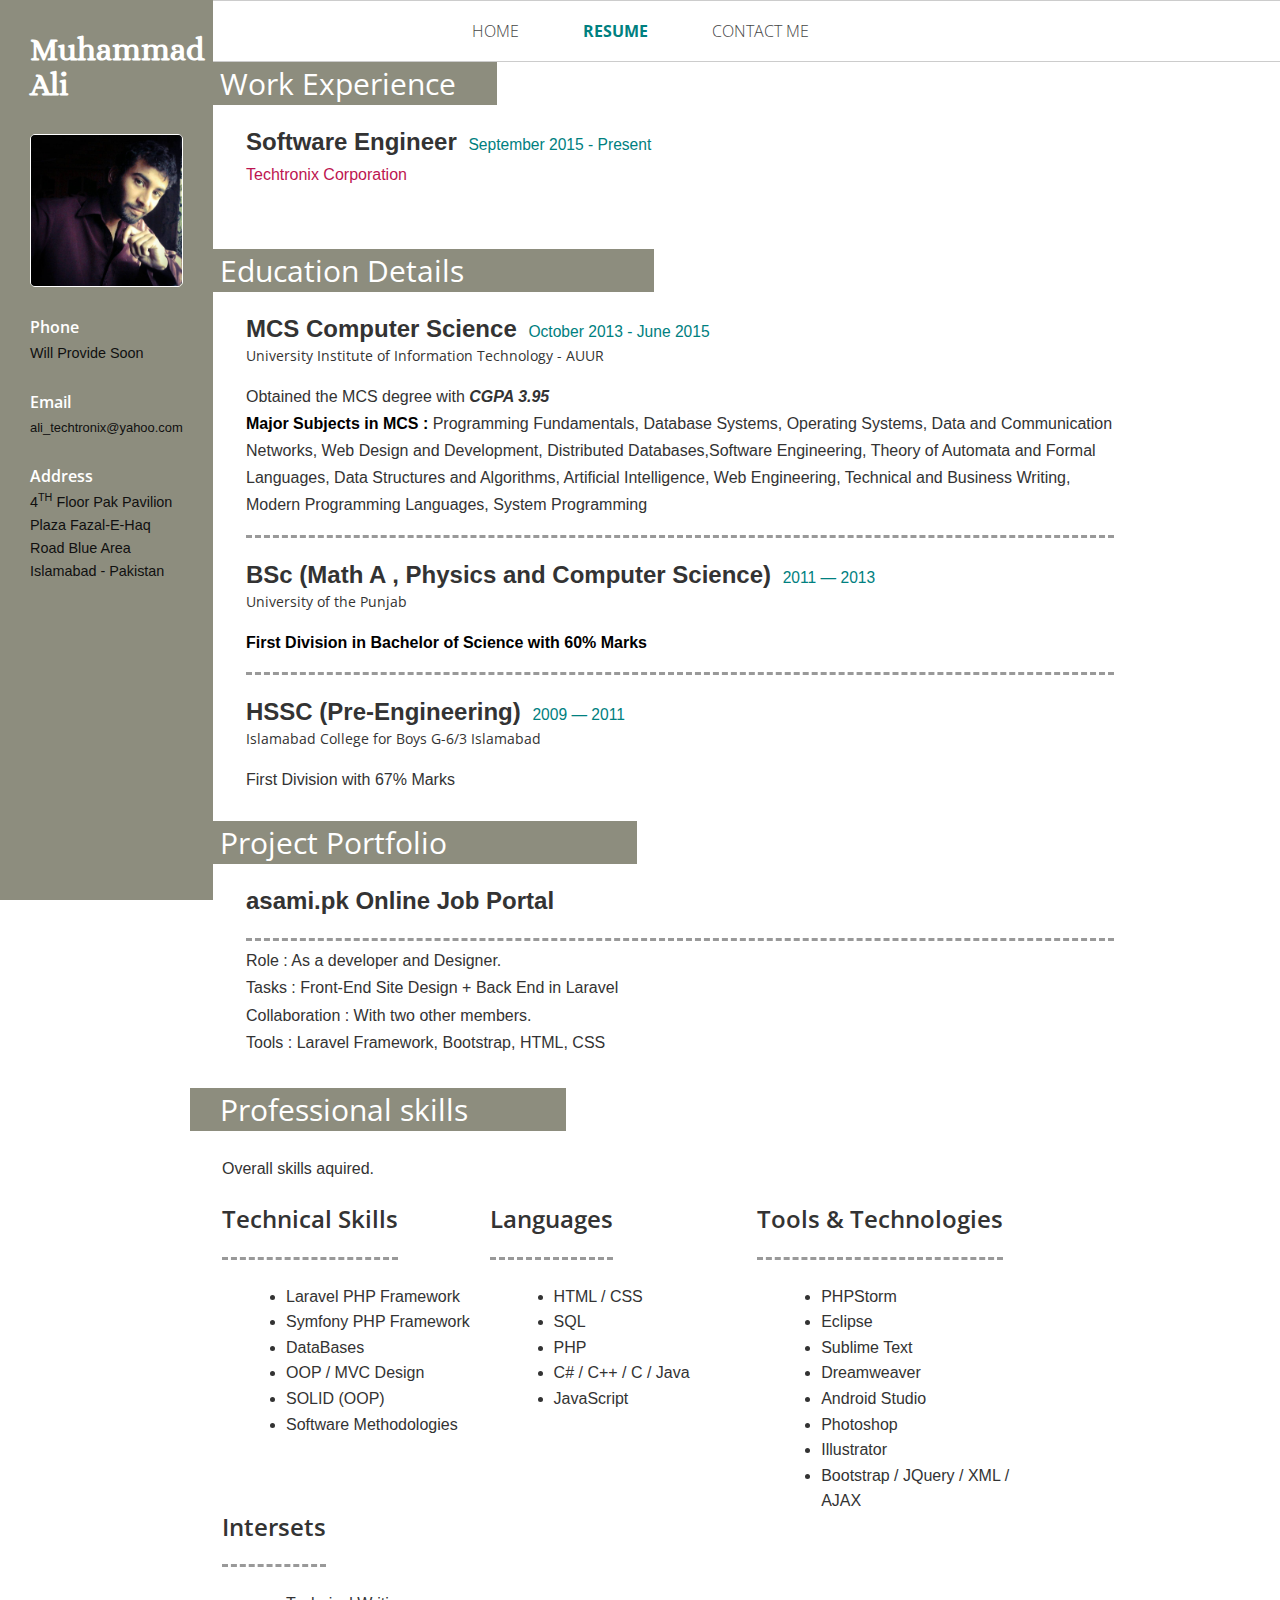
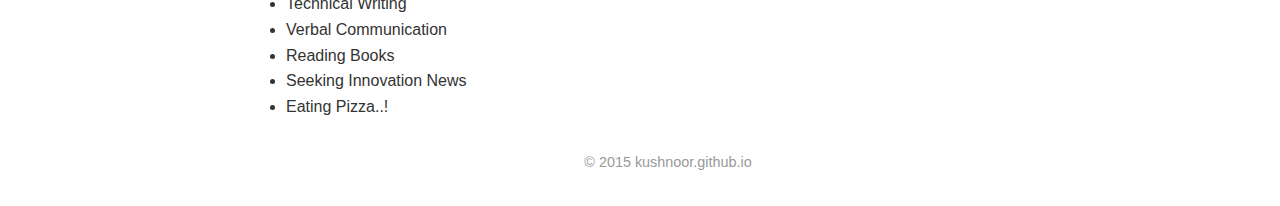
==== commit f05d85be: "Updated resume.html" ====
--- a/resume.html
+++ b/resume.html
@@ -104,7 +104,7 @@
 							 <p class="cmpny1"><span>First Division in Bachelor of Science with 60% Marks</span></p>
 						 </div>
 						 <div class="education_details">
-							 <h4>HSSC (Pre Engineering) <span>2009 — 2011</span></h4>
+							 <h4>HSSC (Pre-Engineering) <span>2009 — 2011</span></h4>
 							 <h6>Islamabad College for Boys G-6/3 Islamabad</h6>
 							 <p><span>First Division with 67% Marks</span></p>
 						 </div>
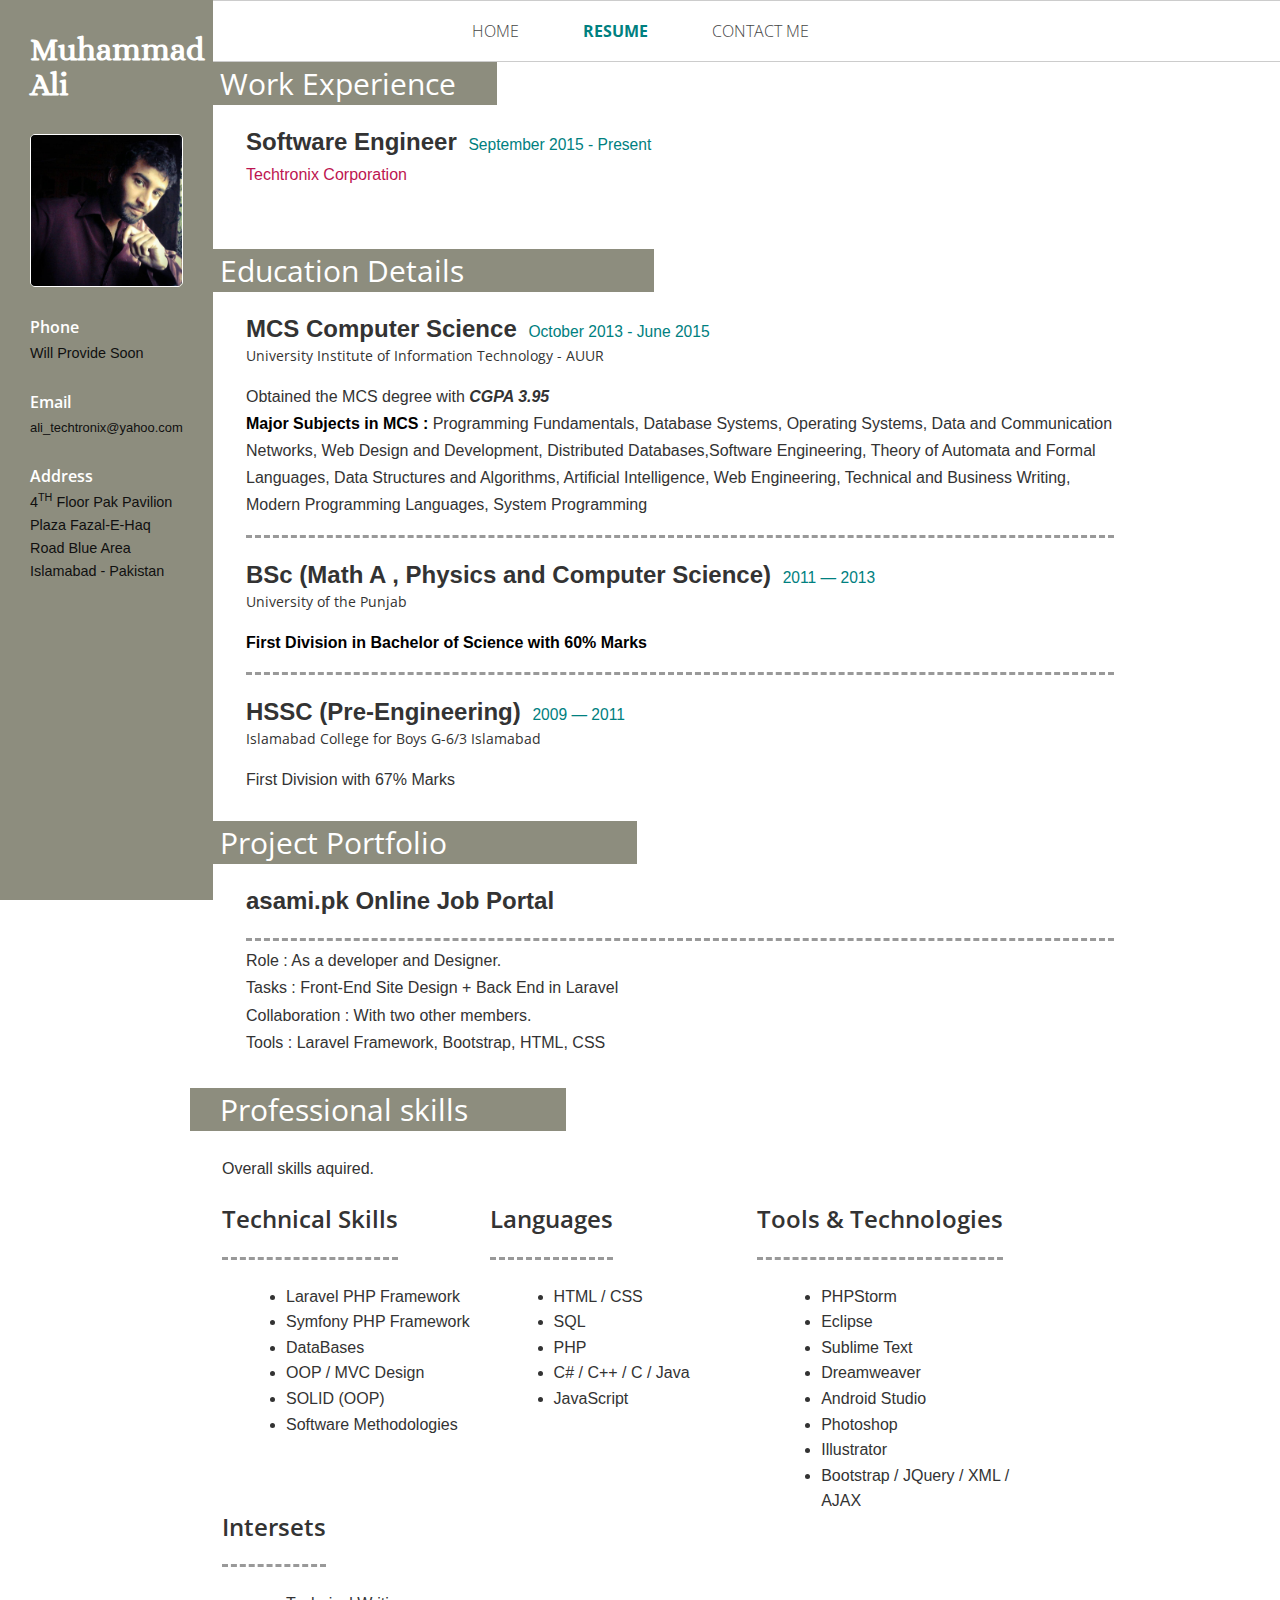
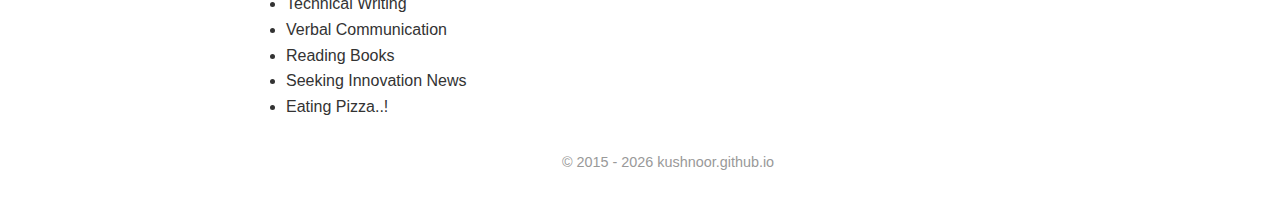
==== commit 597210a6: "Footer year updated" ====
--- a/resume.html
+++ b/resume.html
@@ -190,7 +190,7 @@
 					</div> -->
 
 					 <div class="text-center copywrite">
-						 <p>© 2015 kushnoor.github.io </p>
+						 <p>© 2015 - <script>document.write(new Date().getFullYear())</script> kushnoor.github.io </p>
 					 </div>
 				 </div>
 			</div>
